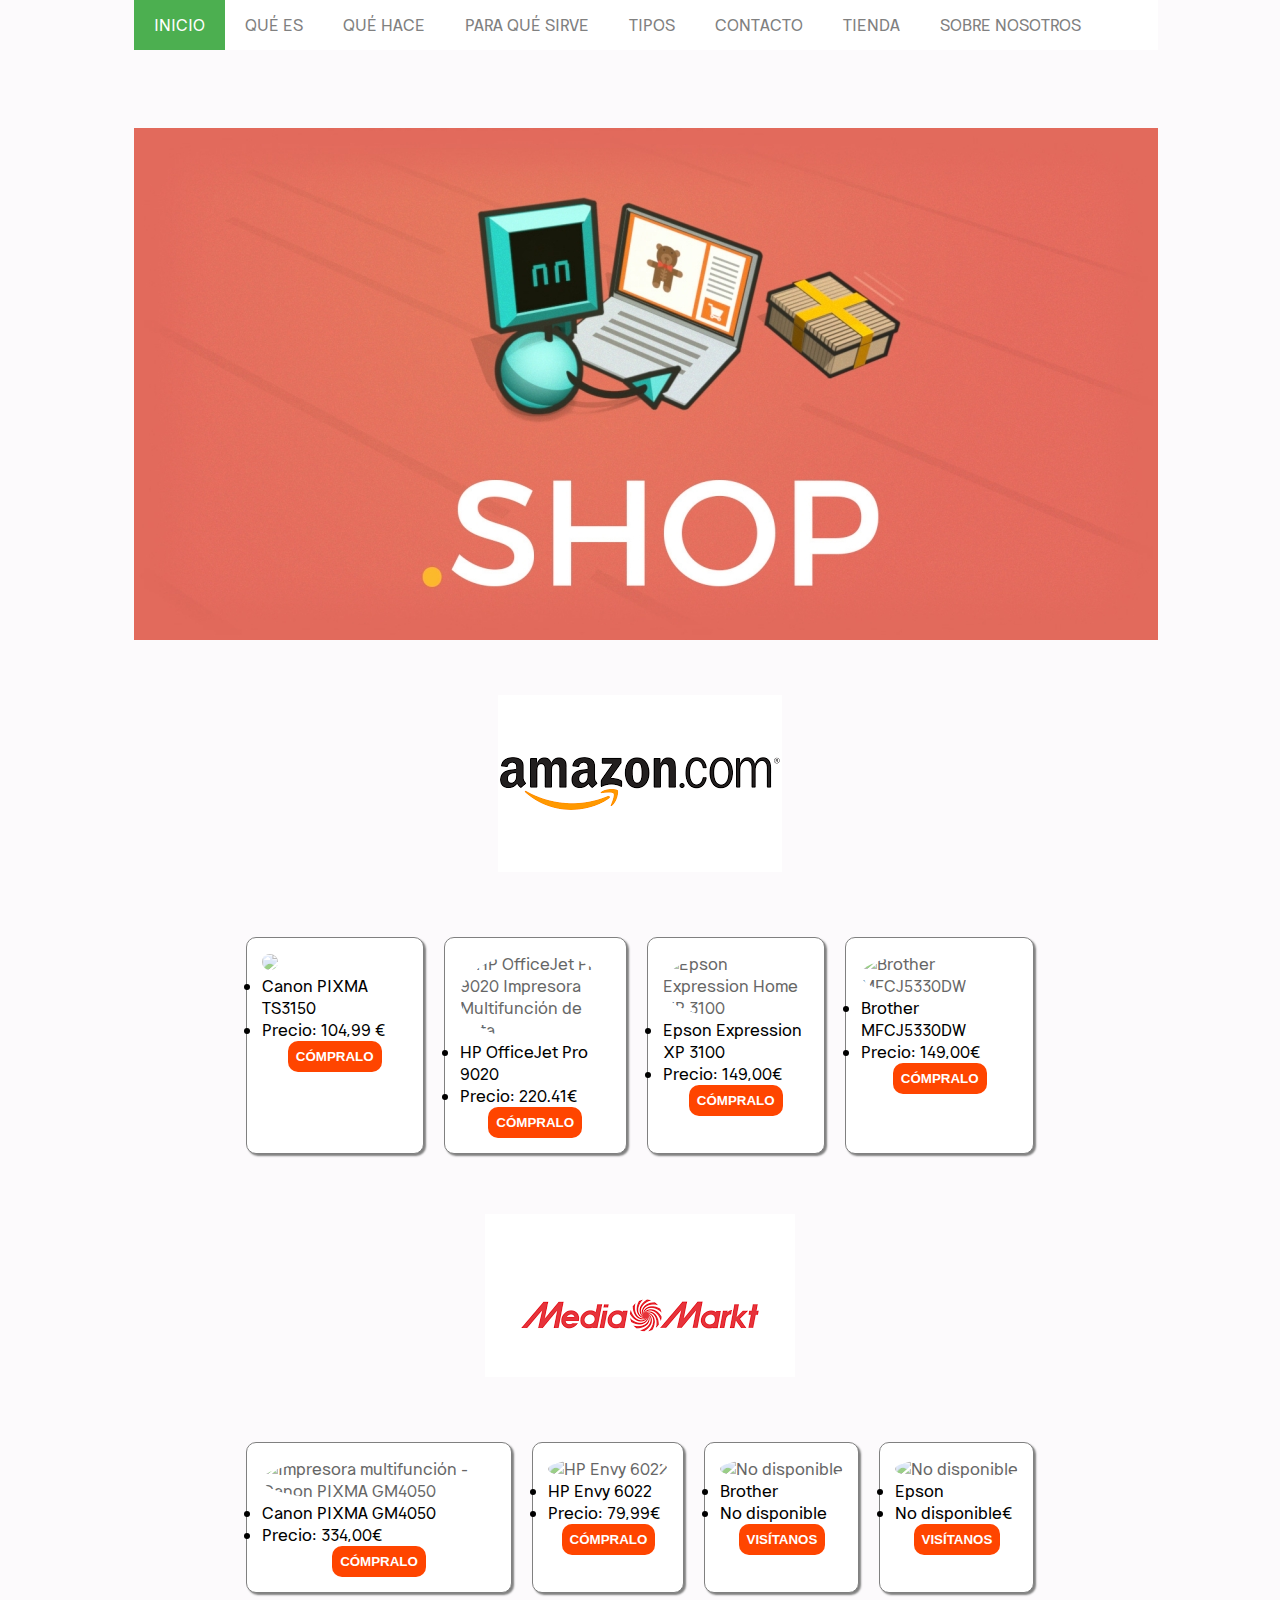
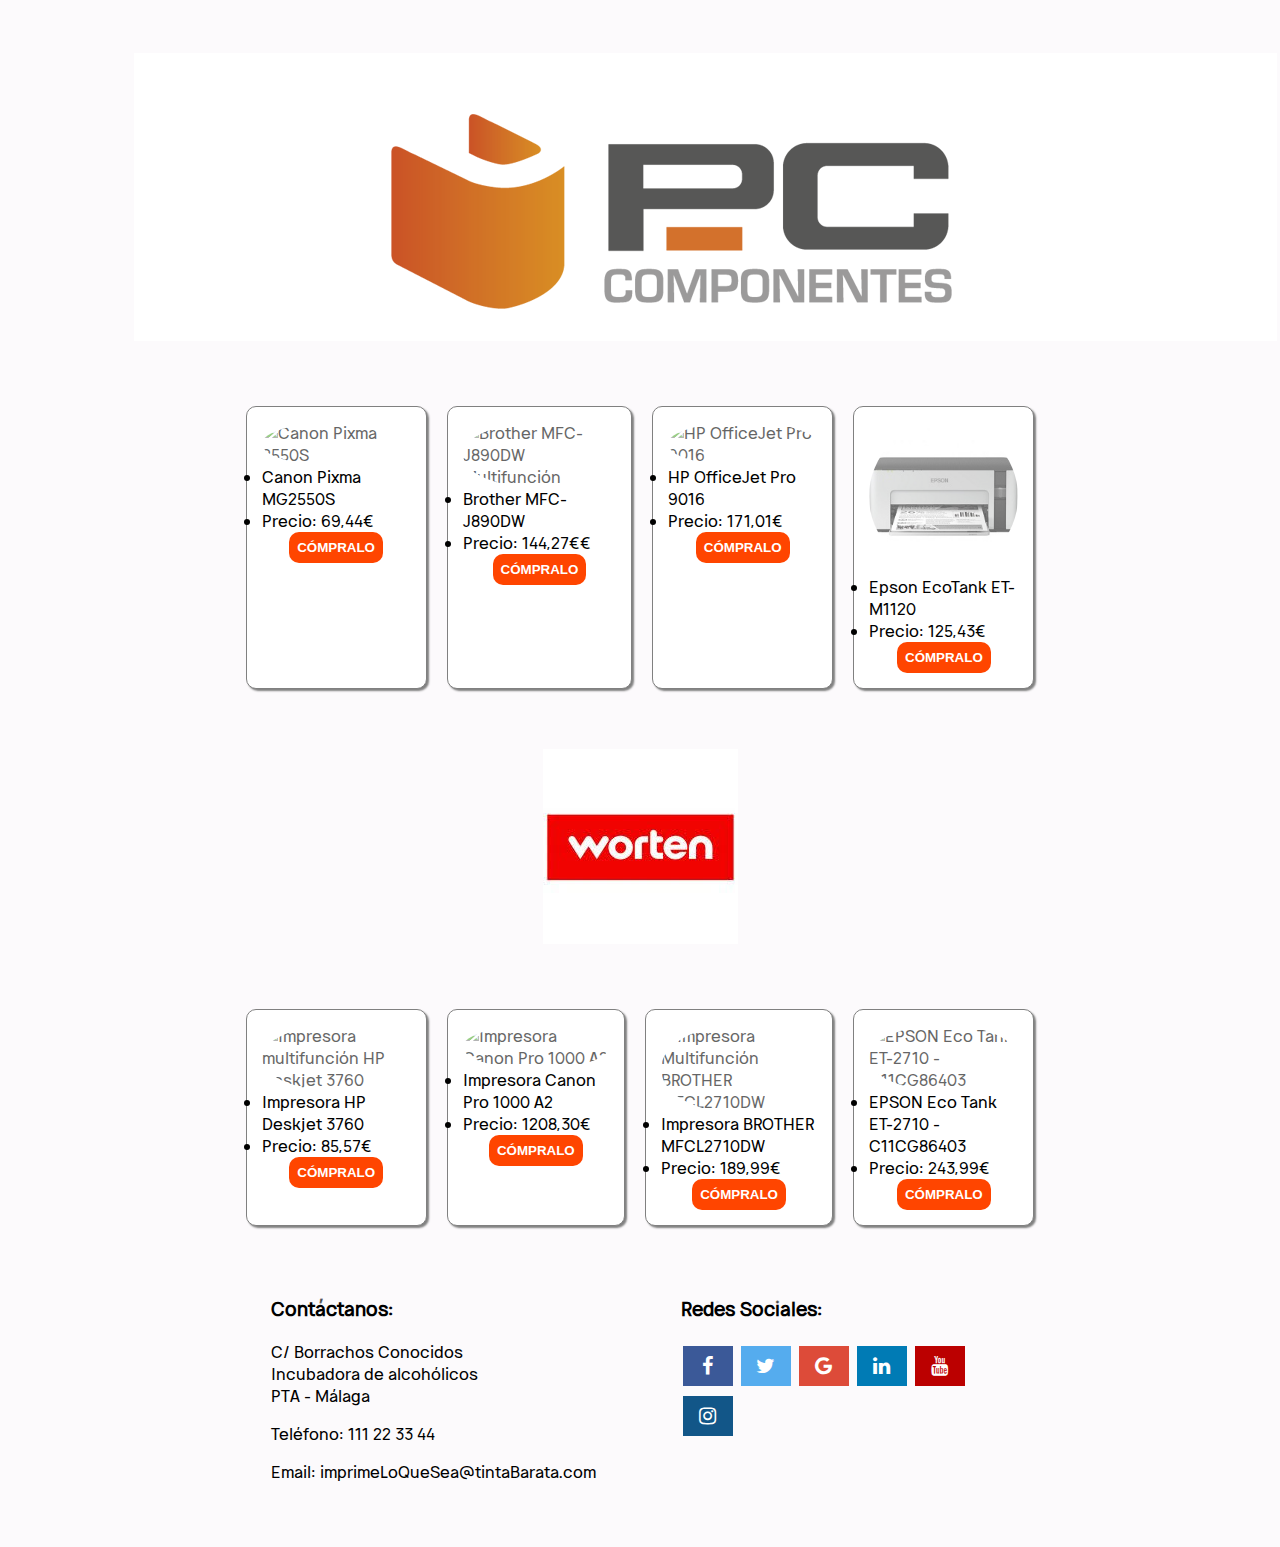
==== masInfo.html @ 7c580c95 "Add files via upload" ====
<!DOCTYPE html>
<html lang="en">
<head>
    <meta charset="UTF-8">
    <meta name="viewport" content="width=device-width, initial-scale=1.0">
    <link rel="shortcut icon" href="imagenes/faviconPreparao.ico">
    <link rel="stylesheet" href="estilos/estilo.css">
    <script src="javascripts/javascript.js"></script>
    <link rel="stylesheet" href="https://cdnjs.cloudflare.com/ajax/libs/font-awesome/4.7.0/css/font-awesome.min.css">

    <title>Tienda</title>
</head>
<body>

        <div id="container">
            
                <nav>
            <div class="topnav" id="myTopnav">             <!-- DEBO CAMBIAR LOS HASHTAGS PARA LAS DIFERNETES SECCIONES: QUÉ ES, QUÉ HACE, PA QUÉ SIRVE...-->
                <a href="#" class="active">INICIO</a>    <!--SIRVE PARA PINCHAR AL PUNTO DE LA WEB AL QUE TE INTERESE IR-->
                <a href="#queEs">QUÉ ES</a>                  <!--SON VINCULOS LOCALES. Y te busca IDs concretas. -->
                <a href="#queHace">QUÉ HACE</a>
                <a href="#paraQueSirve">PARA QUÉ SIRVE</a>
                <a href="#tiposImpresora">TIPOS</a>
                <a href="#contact">CONTACTO</a>
                <a href="masInfo.html">TIENDA</a>  
                <a href="#about">SOBRE NOSOTROS</a>
                <a href="javascript:void(0);" class="icon" onclick="myFunction()"> <!--TIENE EL FONT AWESOME DE LA HAMBURGUESA. SIRVE PARA CAMBIAR EL DISPLAY SEGÚN EL CAMBIO DE TAMAÑO. NO SE TOCA-->
                  <i class="fa fa-bars"></i>
                </a>
              </div>
              </nav>

              <section id="heroTienda">
                </section>
    
           
        <section id='NuestraTienda'>
            <center><img src="imagenes/shop.jpg" alt="Nuestra tienda." id="Tienda"></center>
        </section>

        
        <section id='AMAZON'>
        <center><img src="imagenes/logoAmazon.png" alt="amazon" id="logoAmazon"></center>
    </section>
        <section id="tipos" class="grid4col">
            <div class="col4">
               <img src="../MITINTA/imagenes/CANON PIXMA T3150 reduz.jpg" Impresora Multifuncional Canon PIXMA TS3150"><br>
                 <li>Canon PIXMA TS3150</li>
                 <li>Precio: 104,99 €</li>
                 <button onclick="window.location.href='https://www.amazon.es/Canon-Pixma-TS3150-Impresora-Imprime/dp/B07433CWR3/ref=sr_1_1?__mk_es_ES=ÅMÅŽÕÑ&dchild=1&keywords=impresora+canon&qid=1605864536&sr=8-1'">CÓMPRALO</button></a>
                  </div>
            

                  <div class="col4">
                <img src="../MITINTA/imagenes/HP OfficeJet Pro 9020 Impresora Multifunción de tinta.jpg" alt="HP OfficeJet Pro 9020 Impresora Multifunción de tinta"><br>
             <li>HP OfficeJet Pro 9020</li>
             <li>Precio: 220.41€</li>
             <button onclick="window.location.href='https://www.amazon.es/Epson-Expression-Home-3100-Multifunción/dp/B07VBQZRH3/ref=sr_1_6?__mk_es_ES=ÅMÅŽÕÑ&dchild=1&keywords=impresora+epson+tinta&qid=1605866218&sr=8-6'">CÓMPRALO</button></a>
            </div>


            <div class="col4">
                <img src="../MITINTA/imagenes/Epson Expression Home XP 3100.jpg" alt="Epson Expression Home XP 3100"><br>
                <li>Epson Expression XP 3100</li>
                <li>Precio: 149,00€</li>
                <button onclick="window.location.href='https://www.amazon.es/HP-OfficeJet-Pro-9020-multifunción/dp/B00VAWFAFW/ref=sr_1_42?__mk_es_ES=ÅMÅŽÕÑ&dchild=1&keywords=impresora+hp+tinta&qid=1605866048&sr=8-42'">CÓMPRALO</button></a>
            </div>


            <div class="col4">
                <img src="../MITINTA/imagenes/Brother MFCJ5330DW.jpg" alt="Brother MFCJ5330DW"><br>
                <li>Brother MFCJ5330DW</li>
                <li>Precio: 149,00€</li>
                <button onclick="window.location.href='https://www.amazon.es/Brother-MFCJ5330DW-Impresora-multifunción-Color/dp/B01N48OJR5/ref=sr_1_6?__mk_es_ES=ÅMÅŽÕÑ&dchild=1&keywords=impresora+brother+tinta&qid=1605866280&sr=8-6'">CÓMPRALO</button></a>
            </div>
         </section>




        <section id='MEDIAMARKT'>
            <center><img src="imagenes/mediamarkt.png" alt="MEDIAMARKT" id="LogoMediamarkt"></center>
        </section>

         <section id="tipos" class="grid4col">
                <div class="col4">
                    <img src="../MITINTA/imagenes/Canon PIXMA GM4050 reduz.jpg" alt="Impresora multifunción - Canon PIXMA GM4050"><br>
                    <li>Canon PIXMA GM4050</li>
                    <li>Precio: 334,00€</li>
                    <button onclick="window.location.href='https://www.mediamarkt.es/es/product/_impresora-multifunción-canon-pixma-gm4050-inyección-de-tinta-600-x-1200-dpi-a4-wifi-negro-1481389.html'">CÓMPRALO</button></a>
                </div>



                <div class="col4">
                    <img src="../MITINTA/imagenes/HP Envy 6022.jpg" alt="HP Envy 6022"><br>
                    <li> HP Envy 6022</li>
                    <li>Precio: 79,99€</li>
                    <button onclick="window.location.href='https://www.mediamarkt.es/es/product/_impresora-multifunción-hp-envy-6022-wifi-1200-x-1200-ppp-imprime-copia-y-escanea-blanco-1481858.html'">CÓMPRALO</button></a>
                </div>


             <div class="col4">
                <img src="../MITINTA/imagenes/outOfStock.jpg" alt="No disponible"><br>
                <li>Brother</li>
                <li>No disponible</li>
                <button onclick="window.location.href='https://www.mediamarkt.es'">VISÍTANOS</button></a>
            </div>


             <div class="col4">
                <img src="../MITINTA/imagenes/outOfStock.jpg" alt="No disponible"><br>
                <li>Epson</li>
                <li>No disponible€</li>
                <button onclick="window.location.href='https://www.mediamarkt.es'">VISÍTANOS</button></a>
            </div>


         </section>


<section id='PCCOMPONENTES'>
    <center><img src="imagenes/logopccomponentes.png" alt="PC Componentes" id="LogoPCComponentes"></center>
</section>

<section id="tipos" class="grid4col">
    <div class="col4">
       <img src="../MITINTA/imagenes/canonpixmamg2550s.jpg" alt="Canon Pixma 2550S"><br>
         <li>Canon Pixma MG2550S </li>
         <li>Precio: 69,44€</li>
         <button onclick="window.location.href='https://www.pccomponentes.com/canon-pixma-mg2550s-multifuncion-usb?gclid=EAIaIQobChMI2pP6kuGQ7QIV2YTVCh0UiAgWEAQYASABEgIAcfD_BwE&'">CÓMPRALO</button></a>
    </div>

    <div class="col4">
        <img src="../MITINTA/imagenes/BrotherMFC-J890DW.jpg" alt="Brother MFC-J890DW Multifunción"><br>
     <li>Brother MFC-J890DW </li>
     <li>Precio: 144,27€€</li>
     <button onclick="window.location.href='https://www.pccomponentes.com/brother-mfc-j890dw-multifuncion-color-wifi'">CÓMPRALO</button></a>
    </div>

    <div class="col4">
        <img src="../MITINTA/imagenes/HPOfficeJetPro9016.jpg" alt="HP OfficeJet Pro 9016"><br>
        <li>HP OfficeJet Pro 9016 </li>
        <li>Precio: 171,01€</li>
        <a href="https://www.pccomponentes.com/hp-officejet-pro-9016-multifuncion-color-wifi-duplex"><button>CÓMPRALO</button></a>
    </div>


    <div class="col4">
     <img src="imagenes/Epson EcoTank ET-M1120.jpg" alt="Epson EcoTank ET-M1120"><br>
     <li>Epson EcoTank ET-M1120</li>
        <li>Precio: 125,43€</li>
   
        <button onclick="window.location.href='https://www.pccomponentes.com/epson-ecotank-et-m1120-impresora-monocromo-wifi'">CÓMPRALO</button></a>          <!-- CALL TO ACTION. ES COMO UN INDICADOR PARA LAS PERSONAS, PARA QUE VAYAN AL SITIO QUE TE INTERESA. PUEDE SER UN -->
    </div>
 </section>


<section id='Worten'>
    <center><img src="imagenes/wortenLogo.jpg" alt="worten" id="LogoWorten"></center>
</section>

<section id="tipos" class="grid4col">
    

    <div class="col4">
        <img src="../MITINTA/imagenes/Impresora multifunción HP Deskjet 3760.jpg" alt="Impresora multifunción HP Deskjet 3760"><br>
        <li>Impresora HP Deskjet 3760</li>
        <li>Precio: 85,57€</li>
        <button onclick="window.location.href='https://www.worten.es/productos/informatica/impresion/impresoras/multifuncion/impresora-multifuncion-hp-deskjet-3760-4823078-6767597'">CÓMPRALO</button></a>
    </div>


    <div class="col4">
        <img src="../MITINTA/imagenes/impresoraCanonPro1000A2.jpg" alt="Impresora Canon Pro 1000 A2"><br>
        <li>Impresora Canon Pro 1000 A2</li>
        <li>Precio: 1208,30€</li>
        <button onclick="window.location.href='https://www.worten.es/productos/informatica/impresion/impresoras/multifuncion/impresora-canon-pro-1000-a2-6113955'">CÓMPRALO</button></a>
    </div>



    <div class="col4">
        <img src="../MITINTA/imagenes/Impresora Multifuncion BROTHER MFCL2710DW.jpg" alt="Impresora Multifunción BROTHER MFCL2710DW"><br>
        <li>Impresora BROTHER MFCL2710DW</li>
        <li>Precio: 189,99€</li>
        <button onclick="window.location.href='https://www.worten.es/productos/informatica/impresion/impresora-multifuncion-brother-mfcl2710dw-6426042'">CÓMPRALO</button></a>
    </div>



    <div class="col4">
        <img src="../MITINTA/imagenes/EPSON Eco Tank ET-2710 - C11CG86403.jpg" alt="EPSON Eco Tank ET-2710 - C11CG86403"><br>
        <li>EPSON Eco Tank ET-2710 - C11CG86403</li>
        <li>Precio: 243,99€</li>
        <button onclick="window.location.href='https://www.worten.es/productos/informatica/impresion/impresoras/multifuncion/impresora-multifuncion-epson-eco-tank-et-2710-c11cg86403-wi-fi-conexion-movil-inyeccion-de-tinta-6876731'">CÓMPRALO</button></a>
    </div>
 </section>



 <footer id="about" class="grid2col">
    <div class="col2" id="izqda">
      <h3>Contáctanos:</h3>
      <p>C/ Borrachos Conocidos<br>
         Incubadora de alcohólicos<br>
         PTA - Málaga</p>
      <p>Teléfono: 111 22 33 44</p>
      <p>Email: imprimeLoQueSea@tintaBarata.com</p>
       </div>

    <div class="col2" id="dcha">
      <h3>Redes Sociales:</h3>
      <a href="#" class="fa fa-facebook"></a>
      <a href="#" class="fa fa-twitter"></a>
      <a href="#" class="fa fa-google"></a>
      <a href="#" class="fa fa-linkedin"></a>
      <a href="#" class="fa fa-youtube"></a>
      <a href="#" class="fa fa-instagram"></a>
     </div>
   </footer>
        </body>
        </html>
---- estilos/estilo.css ----
/* IRÁ ANTES DE LA HERO SECTION */

/*FUENTES*/

@font-face{
  src: url('../tipografias/Raleway-Heavy.ttf');
  font-family: rotulo;
}
@font-face{
  src: url('../tipografias/vladivostok.regular.ttf');
  font-family: eltexto;
}


.iframe-responsive {position: relative;
                    overflow: hidden;
                    width: 100%;
                    padding-top: 56.25%; /* 16:9 Aspect Ratio (divide 9 by 16 = 0.5625) */}
.iframe-content {position: absolute;
                 top: 0;
                 left: 0;
                 bottom: 0;
                 right: 0;
                 width: 100%;
                 height: 100%;}

/* CONTAINER */
section::after { 
  content: "";
  display: block; 
  clear: both;
  margin: auto;
}
/* Add a black background color to the top navigation */


body {background-color: rgb( 252, 250, 252);
      color: black;
      font-family:eltexto;}

#container {width:80%;  /* este será el ancho de todas las secciones */
            margin:auto;}

a {text-decoration:none;
   color:lightblue;
  }
a:hover{color:palegreen;}   /* Cuando pases el cursor por encima del enlace, cambia de color, sin pinchar*/

button {cursor: pointer;}   /* El cursor se convierte en una mano */

#funcionamiento {width:89%;  /* este será el ancho de todas las secciones */
                 margin:auto;}

#about {width:81%;  /* este será el ancho de todas las secciones */
        margin:auto;}

#tipos {width:80%;  /* este será el ancho de todas las secciones */
        margin:auto;}


/* Para que la barra de navegación se mueva */
nav{ position: sticky;
     position:-webkit-sticky;/*https://www.codingnepalweb.com/2020/04/responsive-menu-bar-in-html-css.html  COMO SEGUNRA QUE NO SALE, EMPLEA MEJOR ESTE ENLACE*/
     position:fixed;                    /*https://codepen.io* ESTA WEB TIENE COSAS CHULÍSIMAS PARA LA BARRA DE NAVEGACIÓN. pUEDES PONER ACCORDION*/
      z-index: 99; 
      top:0px;
      width: 80%;
}                                    /* Tendrás que jugar con el ancho para que encaje perfectamente con la imagen. */
  

.topnav {
    background-color: white;
    overflow: hidden;
  }
  
  /* Style the links inside the navigation bar */
  .topnav a {
    float: left;
    display: block;
    color: grey;
    text-align: center;
    padding: 14px 20px;
    text-decoration: none;
    font-size: 1em;

  }
  
  /* Change the color of links on hover */
  .topnav a:hover {
    background-color: lightgrey;
    color: black;
  }
  
  /* Add an active class to highlight the current page */
  .topnav a.active {
    background-color: #4CAF50;
    color: white;
  }
  
  /* Hide the link that should open and close the topnav on small screens */
  .topnav .icon {
    display: none;
  }

  /* When the screen is less than 600 pixels wide, hide all links, except for the first one ("Home"). Show the link that contains should open and close the topnav (.icon) */
@media screen and (max-width: 1000px) {   /* Tengo que probar la medida de responsabilidad jugando con el número de pixeles para que los enlaces de la barra de inicio se hagan hamburguesa */
    .topnav a:not(:first-child) {display: none;}
    .topnav a.icon {
      float: right;
      display: block;
    }
  }
  
  /* The "responsive" class is added to the topnav with JavaScript when the user clicks on the icon. This class makes the topnav look good on small screens (display the links vertically instead of horizontally) */
  @media screen and (max-width: 1000px) {     /* Tengo que probar la medida de responsabilidad jugando con el número de pixeles para que los enlaces de la barra de inicio se hagan hamburguesa */
    .topnav.responsive {position: relative;}
    .topnav.responsive a.icon {
      position: absolute;
      right: 0;
      top: 0;
    }
    .topnav.responsive a {
      float: none;
      display: block;
      text-align: left;
    }
  }

  #hero {position:relative;
    background-image:url('../imagenes/cabeceradefinitiva.jpg');
    background-size: cover;
    background-position: right;
    height: 30vh; /* el alto en función de la pantalla del visitante */
    }

    #hero h2 {position:absolute;      /* el título debe posicionarse sobre */
              top:20px;               /* la foto y quedar bien contrastado:*/
              left:15px;              /* tipografia, color, contraste, y posicionamiento */
              color: yellow;
              font-family:rotulo;
              font-size:2.5em;
              text-shadow:1px 1px 1px navy;
              background-color:none;
              padding:15px;
              border-radius:0px 20px 10px 0px;
    }
    

    section {
      padding-top: 50px
      }
    

  #wallpaperTinta {width:50%;
                   float:left;
                   margin-right:20px;
                   margin-bottom:20px;
                   text-align:left;}

  #heroTienda {width:50%;
                   float:center;
                   margin-right:20px;
                   margin-bottom:20px;}


                   

                   /* Slideshow container */
                   .slideshow-container {
                     max-width: 500px;
                     position: relative;
                     margin: auto;
                   }
                   
                   /* Hide the images by default */
                   .mySlides {
                     display: none;
                   }
                   
                   /* Next & previous buttons */
                   .prev, .next {
                     cursor: pointer;
                     position: absolute;
                     top: 50%;
                     width: auto;
                     margin-top: -22px;
                     padding: 16px;
                     color: green;
                     font-weight: bold;
                     font-size: 18px;
                     transition: 0.6s ease;
                     border-radius: 0 3px 3px 0;
                     user-select: none;
                   }
                   
                   /* Position the "next button" to the right */
                   .next {
                     right: 0;
                     border-radius: 3px 0 0 3px;
                   }
                   
                   /* On hover, add a black background color with a little bit see-through */
                   .prev:hover, .next:hover {
                     background-color: rgba(0,0,0,0.8);
                   }
                   
                   /* Caption text */
                   .text {
                     color: green;
                     font-size: 15px;
                     padding: 8px 12px;
                     position: absolute;
                     bottom: 8px;
                     width: 100%;
                     text-align: center;
                   }
                   
                   /* Number text (1/3 etc) */
                   .numbertext {
                     color: green;
                     font-size: 12px;
                     padding: 8px 12px;
                     position: absolute;
                     top: 0;
                   }
                   
                   /* The dots/bullets/indicators */
                   .dot {
                     cursor: pointer;
                     height: 15px;
                     width: 15px;
                     margin: 0 2px;
                     background-color: #bbb;
                     border-radius: 50%;
                     display: inline-block;
                     transition: background-color 0.6s ease;
                   }
                   
                   .active, .dot:hover {
                     background-color: #717171;
                   }
                   
                   /* Fading animation */
                   .fade {
                     -webkit-animation-name: fade;
                     -webkit-animation-duration: 1.5s;
                     animation-name: fade;
                     animation-duration: 1.5s;
                   }
                   
                   @-webkit-keyframes fade {
                     from {opacity: .4}
                     to {opacity: 1}
                   }
                   
                   @keyframes fade {
                     from {opacity: .4}
                     to {opacity: 1}
                   }


  .grid2col {display: block;
             margin: auto;
             display:grid;  /* propiedad de estilo para distribución grid */
             grid-template-columns:50%  50%;
         }
    
         .col2 {padding:10%;}

          .grid4col {display:grid;
                    grid-template-columns:auto auto auto auto ;}



 .col4 {padding:15px;
        margin:10px;
        background-color:white;
        border:1px solid grey;
        border-radius:10px;
        box-shadow:2px 2px 2px grey;
        transition:0.5s;}
 .col4:hover {box-shadow:2px 4px 8px grey;}
 .col4 img {width:100%;
            border-radius:50%;
            opacity:0.6;
            transition:1s;
            }
 .col4 img:hover {opacity:1;}
 .col4 .fa {font-size:6em;
            text-align:center;
            display:block;
            color:orangered;}
 .col4 button {background-color:orangered;
               padding:8px;
               border:none;
               color:white;
               font-weight:bold;
               border-radius:10px;
               display:block;
               margin:auto;
               }
button:hover {background-color: lightgrey;}

               @media only screen and (max-width:900px){
                
         
                
                .grid4col {grid-template-columns: 50% 50%;}
         }
         @media only screen and (max-width:600px){ /* tamaño de móvil */
                #container {width:100%;}
                #wallpaperTinta {width:100%;}
                #intro p {text-align:left;
                          width:80%;}
                .grid2col{grid-template-columns: 100%;} /* modificar el grid al 100 */
                
                .grid4col {grid-template-columns: 100%;}
                /* .grid2col {display:block;} alternativa a lo de arriba */
                
         
                /****** RESPONSIVIDAD A 3 Y 4 COLUMNAS *********/
         }

         footer .fa {
          padding: 10px;
          font-size: 20px;
          width: 30px;
          text-align: center;
          text-decoration: none;
          margin: 5px 2px;
        }
        
        .fa:hover {
            opacity: 0.7;
        }
        
        .fa-facebook {
          background: #3B5998;
          color: white;
        }
        
        .fa-twitter {
          background: #55ACEE;
          color: white;
        }
        
        .fa-google {
          background: #dd4b39;
          color: white;
        }
        
        .fa-linkedin {
          background: #007bb5;
          color: white;
        }
        
        .fa-youtube {
          background: #bb0000;
          color: white;
        }
        
        .fa-instagram {
          background: #125688;
          color: white;
        }
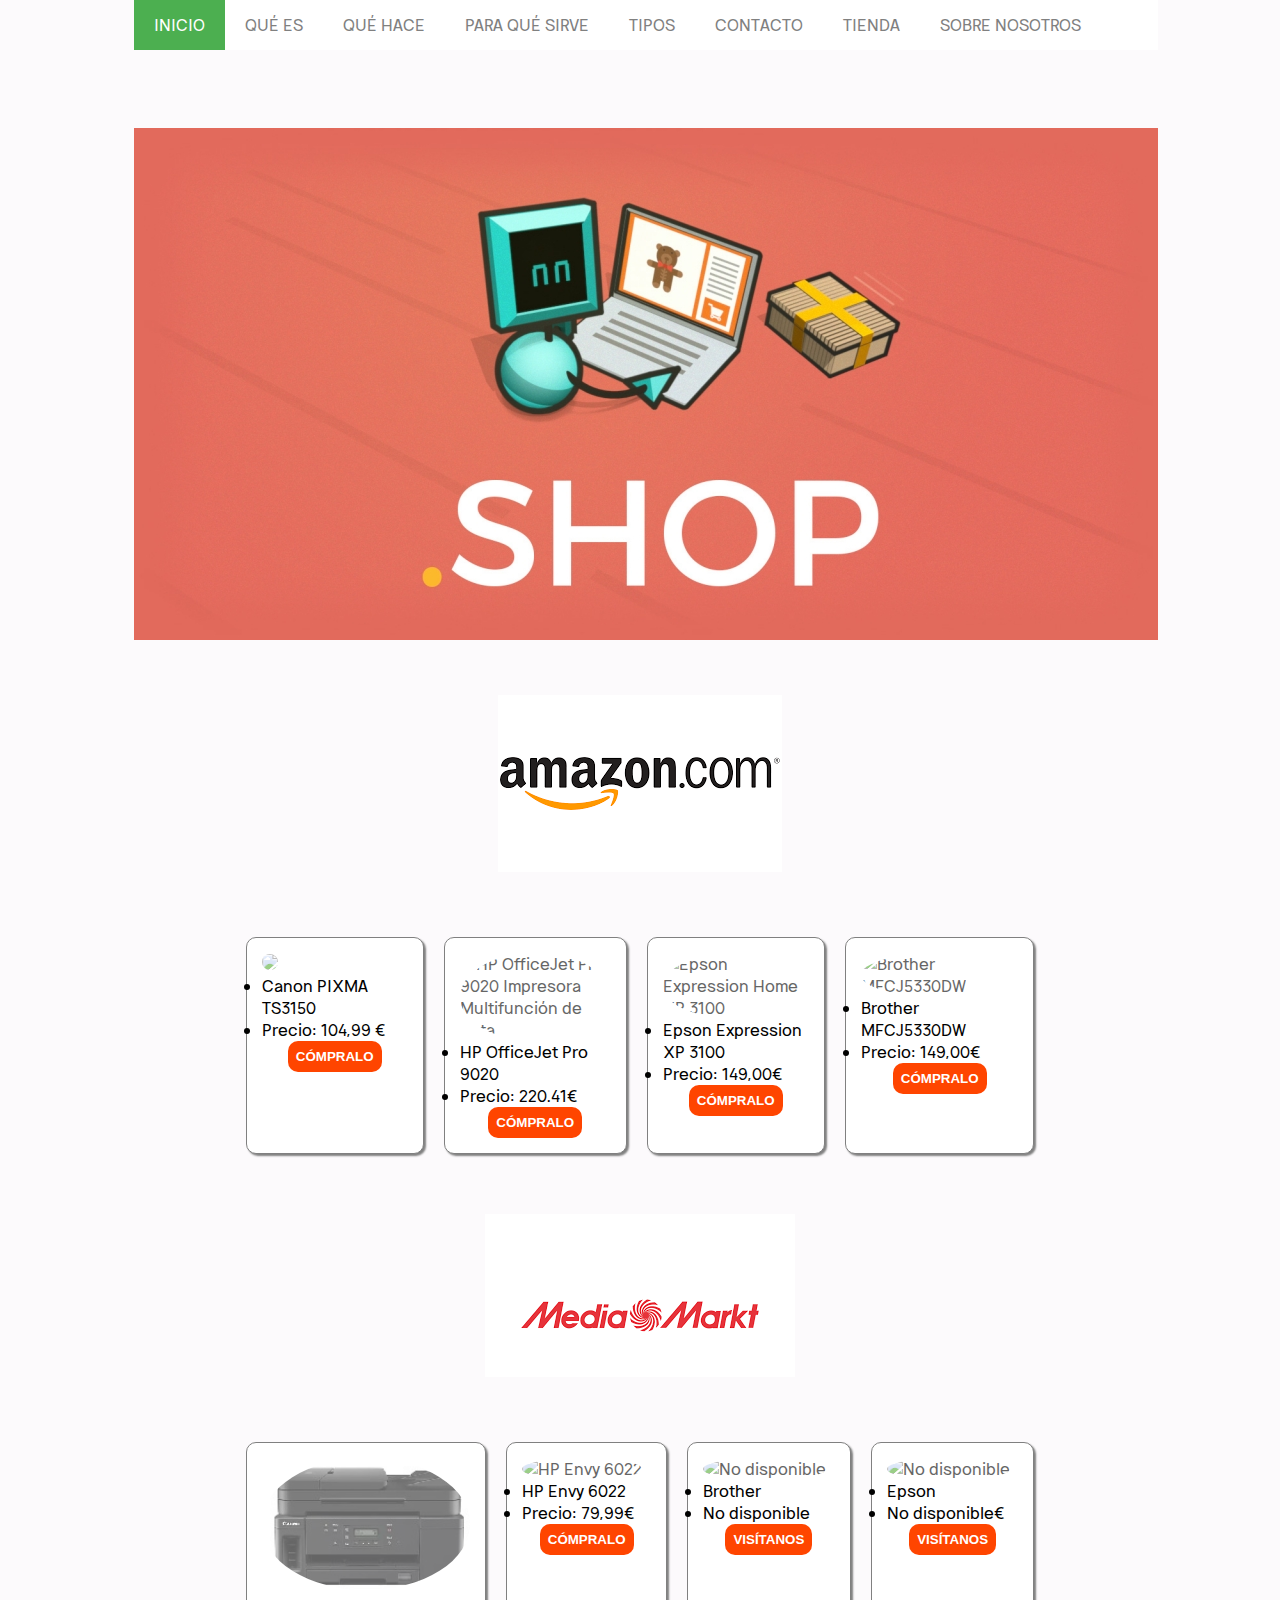
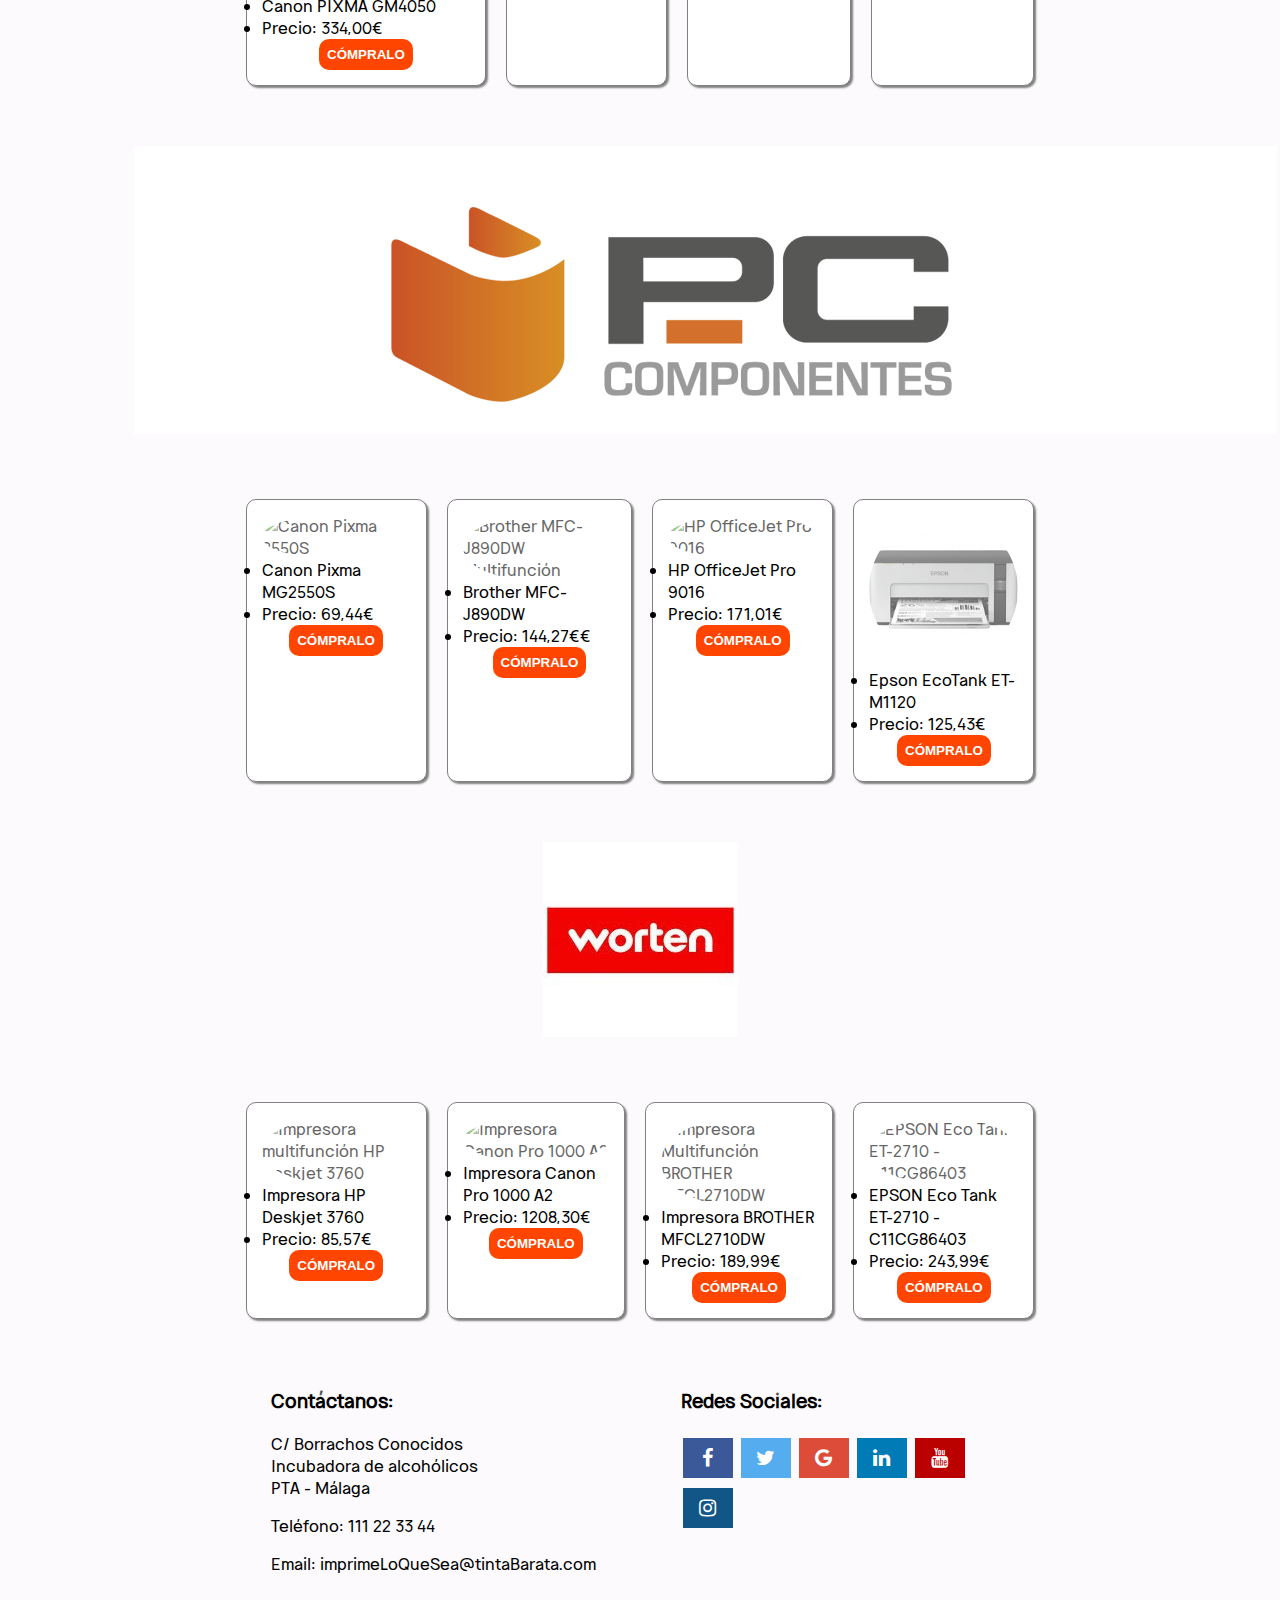
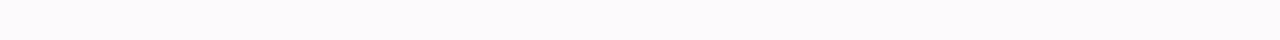
==== commit 4bf79687: "Update masInfo.html" ====
--- a/masInfo.html
+++ b/masInfo.html
@@ -84,7 +84,7 @@
 
          <section id="tipos" class="grid4col">
                 <div class="col4">
-                    <img src="../MITINTA/imagenes/Canon PIXMA GM4050 reduz.jpg" alt="Impresora multifunción - Canon PIXMA GM4050"><br>
+                    <img src="imagenes/Canon PIXMA GM4050 reduz.jpg" alt="Impresora multifunción - Canon PIXMA GM4050"><br>
                     <li>Canon PIXMA GM4050</li>
                     <li>Precio: 334,00€</li>
                     <button onclick="window.location.href='https://www.mediamarkt.es/es/product/_impresora-multifunción-canon-pixma-gm4050-inyección-de-tinta-600-x-1200-dpi-a4-wifi-negro-1481389.html'">CÓMPRALO</button></a>
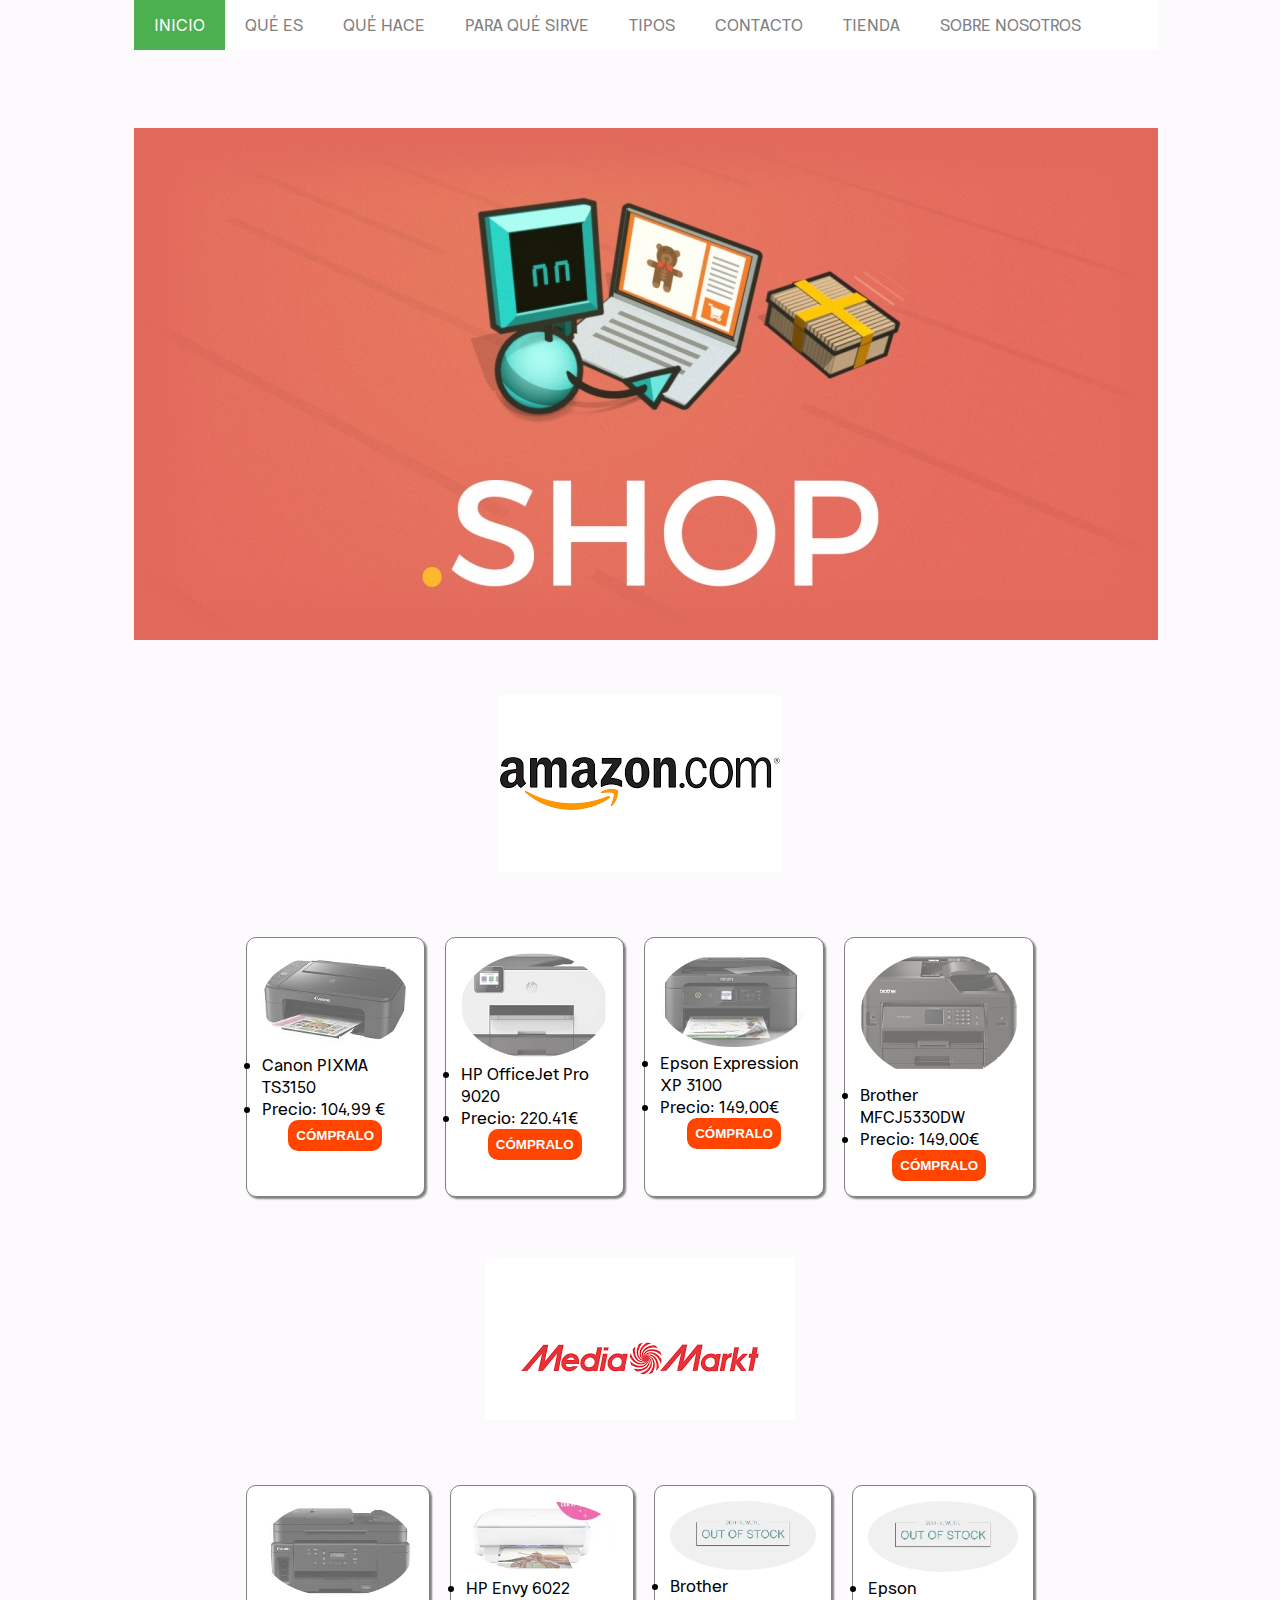
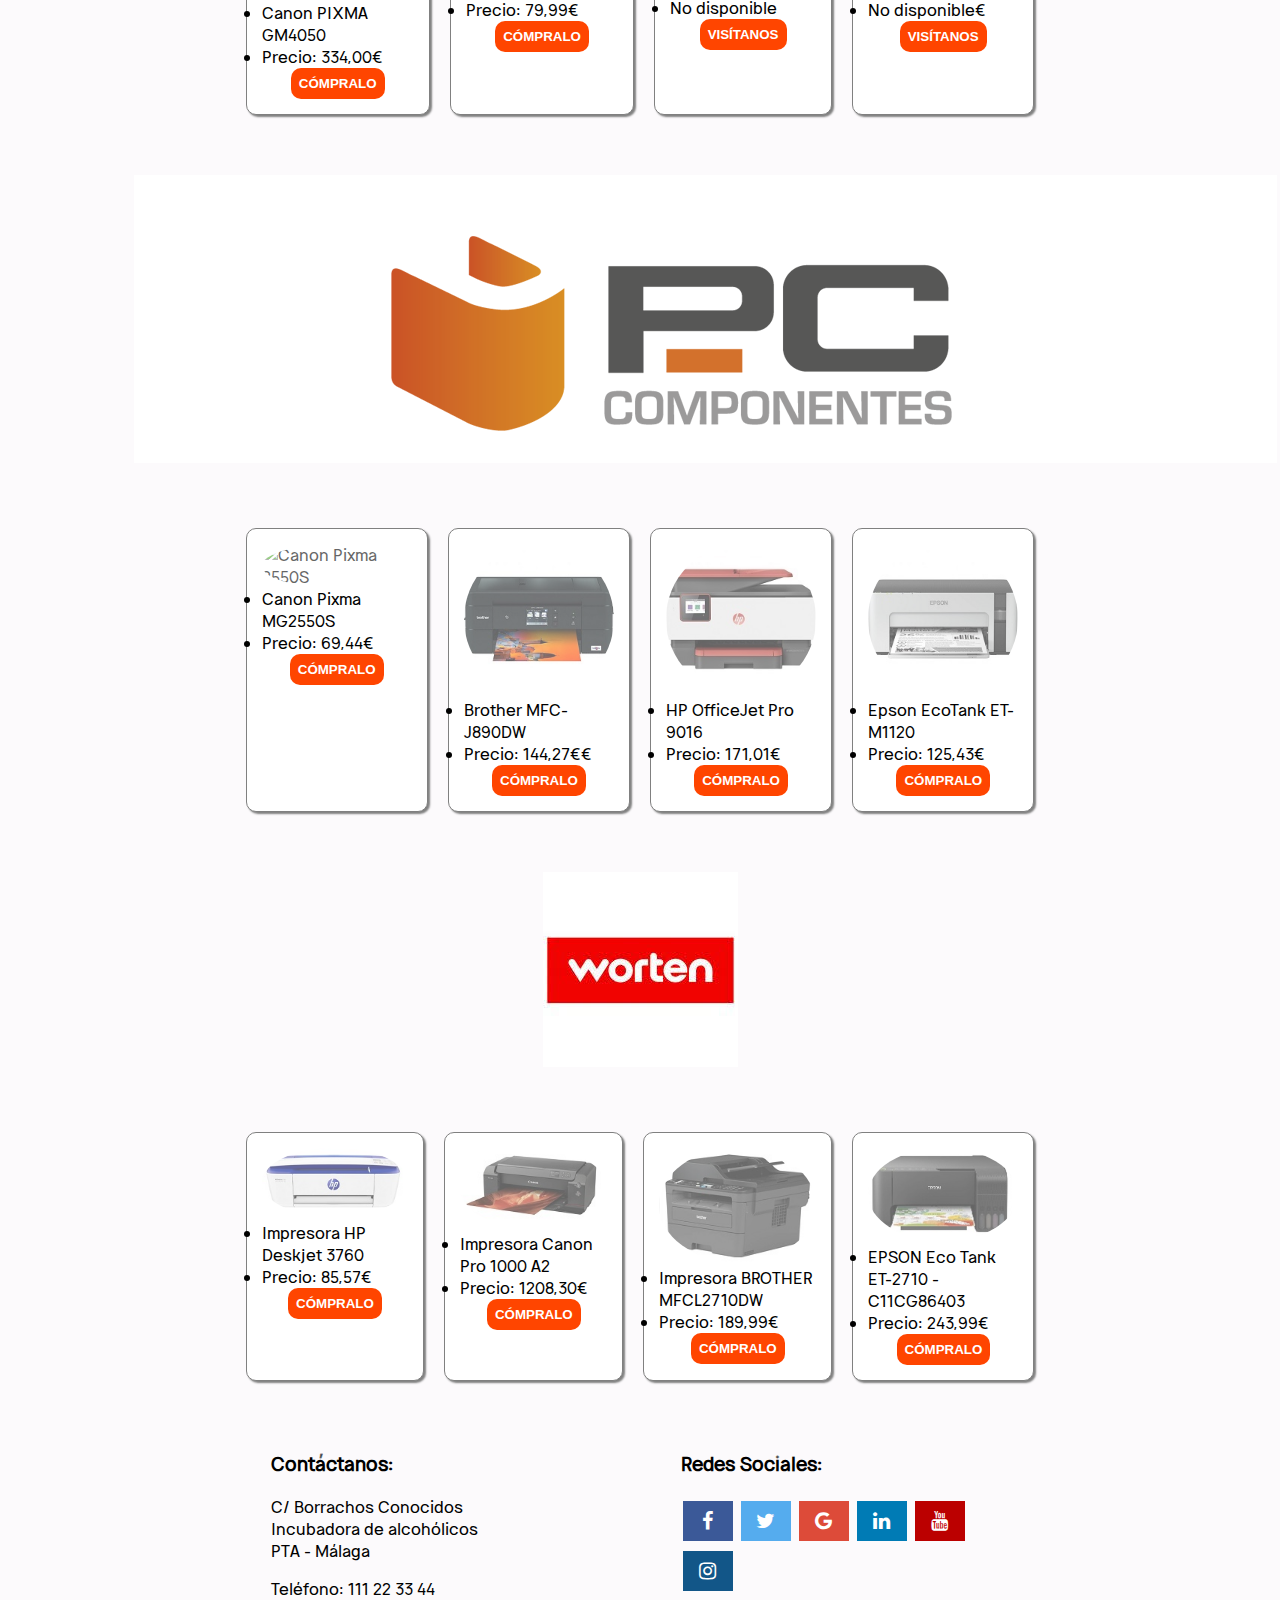
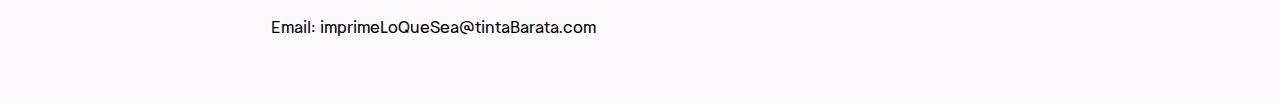
==== commit 1f8de405: "Update masInfo.html" ====
--- a/masInfo.html
+++ b/masInfo.html
@@ -15,16 +15,16 @@
         <div id="container">
             
                 <nav>
-            <div class="topnav" id="myTopnav">             <!-- DEBO CAMBIAR LOS HASHTAGS PARA LAS DIFERNETES SECCIONES: QUÉ ES, QUÉ HACE, PA QUÉ SIRVE...-->
-                <a href="#" class="active">INICIO</a>    <!--SIRVE PARA PINCHAR AL PUNTO DE LA WEB AL QUE TE INTERESE IR-->
-                <a href="#queEs">QUÉ ES</a>                  <!--SON VINCULOS LOCALES. Y te busca IDs concretas. -->
+            <div class="topnav" id="myTopnav">             
+                <a href="#" class="active">INICIO</a>    
+                <a href="#queEs">QUÉ ES</a>                 
                 <a href="#queHace">QUÉ HACE</a>
                 <a href="#paraQueSirve">PARA QUÉ SIRVE</a>
                 <a href="#tiposImpresora">TIPOS</a>
                 <a href="#contact">CONTACTO</a>
                 <a href="masInfo.html">TIENDA</a>  
                 <a href="#about">SOBRE NOSOTROS</a>
-                <a href="javascript:void(0);" class="icon" onclick="myFunction()"> <!--TIENE EL FONT AWESOME DE LA HAMBURGUESA. SIRVE PARA CAMBIAR EL DISPLAY SEGÚN EL CAMBIO DE TAMAÑO. NO SE TOCA-->
+                <a href="javascript:void(0);" class="icon" onclick="myFunction()">
                   <i class="fa fa-bars"></i>
                 </a>
               </div>
@@ -44,7 +44,7 @@
     </section>
         <section id="tipos" class="grid4col">
             <div class="col4">
-               <img src="../MITINTA/imagenes/CANON PIXMA T3150 reduz.jpg" Impresora Multifuncional Canon PIXMA TS3150"><br>
+               <img src="imagenes/CANON PIXMA T3150 reduz.jpg" Impresora Multifuncional Canon PIXMA TS3150"><br>
                  <li>Canon PIXMA TS3150</li>
                  <li>Precio: 104,99 €</li>
                  <button onclick="window.location.href='https://www.amazon.es/Canon-Pixma-TS3150-Impresora-Imprime/dp/B07433CWR3/ref=sr_1_1?__mk_es_ES=ÅMÅŽÕÑ&dchild=1&keywords=impresora+canon&qid=1605864536&sr=8-1'">CÓMPRALO</button></a>
@@ -52,7 +52,7 @@
             
 
                   <div class="col4">
-                <img src="../MITINTA/imagenes/HP OfficeJet Pro 9020 Impresora Multifunción de tinta.jpg" alt="HP OfficeJet Pro 9020 Impresora Multifunción de tinta"><br>
+                <img src="imagenes/HP OfficeJet Pro 9020 Impresora Multifunción de tinta.jpg" alt="HP OfficeJet Pro 9020 Impresora Multifunción de tinta"><br>
              <li>HP OfficeJet Pro 9020</li>
              <li>Precio: 220.41€</li>
              <button onclick="window.location.href='https://www.amazon.es/Epson-Expression-Home-3100-Multifunción/dp/B07VBQZRH3/ref=sr_1_6?__mk_es_ES=ÅMÅŽÕÑ&dchild=1&keywords=impresora+epson+tinta&qid=1605866218&sr=8-6'">CÓMPRALO</button></a>
@@ -60,7 +60,7 @@
 
 
             <div class="col4">
-                <img src="../MITINTA/imagenes/Epson Expression Home XP 3100.jpg" alt="Epson Expression Home XP 3100"><br>
+                <img src="imagenes/Epson Expression Home XP 3100.jpg" alt="Epson Expression Home XP 3100"><br>
                 <li>Epson Expression XP 3100</li>
                 <li>Precio: 149,00€</li>
                 <button onclick="window.location.href='https://www.amazon.es/HP-OfficeJet-Pro-9020-multifunción/dp/B00VAWFAFW/ref=sr_1_42?__mk_es_ES=ÅMÅŽÕÑ&dchild=1&keywords=impresora+hp+tinta&qid=1605866048&sr=8-42'">CÓMPRALO</button></a>
@@ -68,7 +68,7 @@
 
 
             <div class="col4">
-                <img src="../MITINTA/imagenes/Brother MFCJ5330DW.jpg" alt="Brother MFCJ5330DW"><br>
+                <img src="imagenes/Brother MFCJ5330DW.jpg" alt="Brother MFCJ5330DW"><br>
                 <li>Brother MFCJ5330DW</li>
                 <li>Precio: 149,00€</li>
                 <button onclick="window.location.href='https://www.amazon.es/Brother-MFCJ5330DW-Impresora-multifunción-Color/dp/B01N48OJR5/ref=sr_1_6?__mk_es_ES=ÅMÅŽÕÑ&dchild=1&keywords=impresora+brother+tinta&qid=1605866280&sr=8-6'">CÓMPRALO</button></a>
@@ -93,7 +93,7 @@
 
 
                 <div class="col4">
-                    <img src="../MITINTA/imagenes/HP Envy 6022.jpg" alt="HP Envy 6022"><br>
+                    <img src="imagenes/HP Envy 6022.jpg" alt="HP Envy 6022"><br>
                     <li> HP Envy 6022</li>
                     <li>Precio: 79,99€</li>
                     <button onclick="window.location.href='https://www.mediamarkt.es/es/product/_impresora-multifunción-hp-envy-6022-wifi-1200-x-1200-ppp-imprime-copia-y-escanea-blanco-1481858.html'">CÓMPRALO</button></a>
@@ -101,7 +101,7 @@
 
 
              <div class="col4">
-                <img src="../MITINTA/imagenes/outOfStock.jpg" alt="No disponible"><br>
+                <img src="imagenes/outOfStock.jpg" alt="No disponible"><br>
                 <li>Brother</li>
                 <li>No disponible</li>
                 <button onclick="window.location.href='https://www.mediamarkt.es'">VISÍTANOS</button></a>
@@ -109,7 +109,7 @@
 
 
              <div class="col4">
-                <img src="../MITINTA/imagenes/outOfStock.jpg" alt="No disponible"><br>
+                <img src="imagenes/outOfStock.jpg" alt="No disponible"><br>
                 <li>Epson</li>
                 <li>No disponible€</li>
                 <button onclick="window.location.href='https://www.mediamarkt.es'">VISÍTANOS</button></a>
@@ -132,17 +132,17 @@
     </div>
 
     <div class="col4">
-        <img src="../MITINTA/imagenes/BrotherMFC-J890DW.jpg" alt="Brother MFC-J890DW Multifunción"><br>
+        <img src="imagenes/BrotherMFC-J890DW.jpg" alt="Brother MFC-J890DW Multifunción"><br>
      <li>Brother MFC-J890DW </li>
      <li>Precio: 144,27€€</li>
      <button onclick="window.location.href='https://www.pccomponentes.com/brother-mfc-j890dw-multifuncion-color-wifi'">CÓMPRALO</button></a>
     </div>
 
     <div class="col4">
-        <img src="../MITINTA/imagenes/HPOfficeJetPro9016.jpg" alt="HP OfficeJet Pro 9016"><br>
+        <img src="imagenes/HPOfficeJetPro9016.jpg" alt="HP OfficeJet Pro 9016"><br>
         <li>HP OfficeJet Pro 9016 </li>
         <li>Precio: 171,01€</li>
-        <a href="https://www.pccomponentes.com/hp-officejet-pro-9016-multifuncion-color-wifi-duplex"><button>CÓMPRALO</button></a>
+      <button onclick="window.location.href='https://www.pccomponentes.com/hp-officejet-pro-9016-multifuncion-color-wifi-duplex'">CÓMPRALO</button></a>
     </div>
 
 
@@ -151,7 +151,7 @@
      <li>Epson EcoTank ET-M1120</li>
         <li>Precio: 125,43€</li>
    
-        <button onclick="window.location.href='https://www.pccomponentes.com/epson-ecotank-et-m1120-impresora-monocromo-wifi'">CÓMPRALO</button></a>          <!-- CALL TO ACTION. ES COMO UN INDICADOR PARA LAS PERSONAS, PARA QUE VAYAN AL SITIO QUE TE INTERESA. PUEDE SER UN -->
+        <button onclick="window.location.href='https://www.pccomponentes.com/epson-ecotank-et-m1120-impresora-monocromo-wifi'">CÓMPRALO</button></a>          
     </div>
  </section>
 
@@ -164,7 +164,7 @@
     
 
     <div class="col4">
-        <img src="../MITINTA/imagenes/Impresora multifunción HP Deskjet 3760.jpg" alt="Impresora multifunción HP Deskjet 3760"><br>
+        <img src="imagenes/Impresora multifunción HP Deskjet 3760.jpg" alt="Impresora multifunción HP Deskjet 3760"><br>
         <li>Impresora HP Deskjet 3760</li>
         <li>Precio: 85,57€</li>
         <button onclick="window.location.href='https://www.worten.es/productos/informatica/impresion/impresoras/multifuncion/impresora-multifuncion-hp-deskjet-3760-4823078-6767597'">CÓMPRALO</button></a>
@@ -172,7 +172,7 @@
 
 
     <div class="col4">
-        <img src="../MITINTA/imagenes/impresoraCanonPro1000A2.jpg" alt="Impresora Canon Pro 1000 A2"><br>
+        <img src="imagenes/impresoraCanonPro1000A2.jpg" alt="Impresora Canon Pro 1000 A2"><br>
         <li>Impresora Canon Pro 1000 A2</li>
         <li>Precio: 1208,30€</li>
         <button onclick="window.location.href='https://www.worten.es/productos/informatica/impresion/impresoras/multifuncion/impresora-canon-pro-1000-a2-6113955'">CÓMPRALO</button></a>
@@ -181,7 +181,7 @@
 
 
     <div class="col4">
-        <img src="../MITINTA/imagenes/Impresora Multifuncion BROTHER MFCL2710DW.jpg" alt="Impresora Multifunción BROTHER MFCL2710DW"><br>
+        <img src="imagenes/Impresora Multifuncion BROTHER MFCL2710DW.jpg" alt="Impresora Multifunción BROTHER MFCL2710DW"><br>
         <li>Impresora BROTHER MFCL2710DW</li>
         <li>Precio: 189,99€</li>
         <button onclick="window.location.href='https://www.worten.es/productos/informatica/impresion/impresora-multifuncion-brother-mfcl2710dw-6426042'">CÓMPRALO</button></a>
@@ -190,7 +190,7 @@
 
 
     <div class="col4">
-        <img src="../MITINTA/imagenes/EPSON Eco Tank ET-2710 - C11CG86403.jpg" alt="EPSON Eco Tank ET-2710 - C11CG86403"><br>
+        <img src="imagenes/EPSON Eco Tank ET-2710 - C11CG86403.jpg" alt="EPSON Eco Tank ET-2710 - C11CG86403"><br>
         <li>EPSON Eco Tank ET-2710 - C11CG86403</li>
         <li>Precio: 243,99€</li>
         <button onclick="window.location.href='https://www.worten.es/productos/informatica/impresion/impresoras/multifuncion/impresora-multifuncion-epson-eco-tank-et-2710-c11cg86403-wi-fi-conexion-movil-inyeccion-de-tinta-6876731'">CÓMPRALO</button></a>
